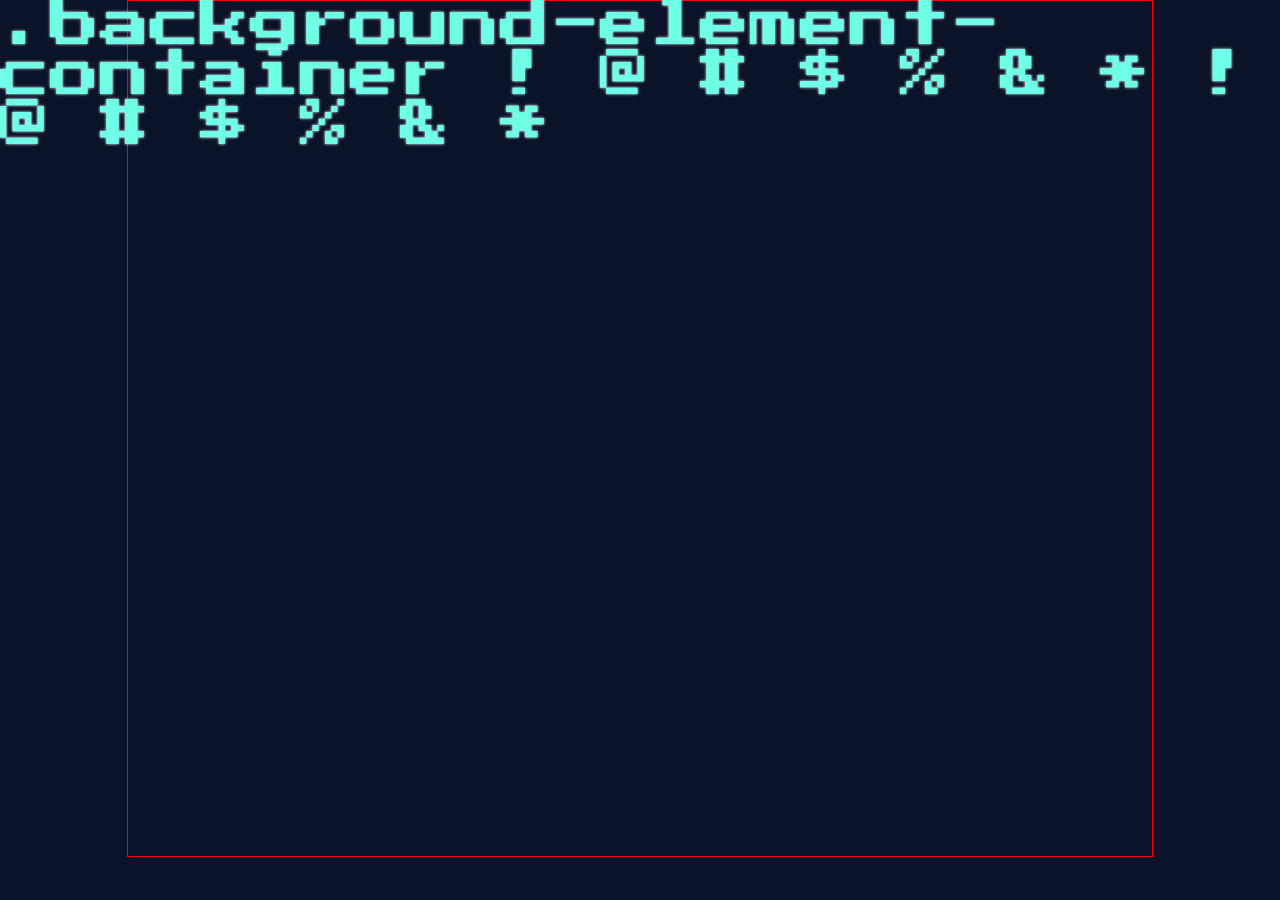
==== golang-projects/ascii-art-web/template/index.html @ 51a119f7 "Index html first template created" ====
<!DOCTYPE html>
<html lang="en">
<head>
    <meta charset="UTF-8">
    <meta name="viewport" content="width=device-width, initial-scale=1.0">
    <title>ASCII-ART-WEB</title>
</head>
<style>
    @import url('https://fonts.googleapis.com/css2?family=Press+Start+2P&display=swap');

    * {
        margin: 0;
        padding: 0;
    }

    /* Color palette */
    :root {
        --prussian-blue: #0b132b;
        --space-indigo: #1C2541;
        --dusk-blue: #3A506B;
        --tropical-teal: #5BC0BE;
        --aquamarine: #6FFFE9;
    }

    body {
        background-color: var(--prussian-blue);
    }

    .press-start-2p-regular {
        font-family: "Press Start 2P", system-ui;
        font-weight: 400;
        font-style: normal;
    }

    #container {
        width: 80%;
        height: 95vh;
        margin: 0 auto;
        border: 1px solid red;
    }

    .background {
        position: fixed;
        color: var(--aquamarine);
        font-size: 50px;
        text-shadow: 0 0 3px rgb(255, 255, 255);
        /* filter: drop-shadow(0 0 10px white); */
    }

    .background span {
        white-space: nowrap;
    }
</style>
<body>
    <div class="background press-start-2p-regular">
        .background-element-container
        <span>!</span>
        <span>@</span>
        <span>#</span>
        <span>$</span>
        <span>%</span>
        <span>&</span>
        <span>*</span>
        <span>!</span>
        <span>@</span>
        <span>#</span>
        <span>$</span>
        <span>%</span>
        <span>&</span>
        <span>*</span>
    </div>
    <div id="container">
        <div class="main-card">

        </div>
    </div>
</body>
</html>
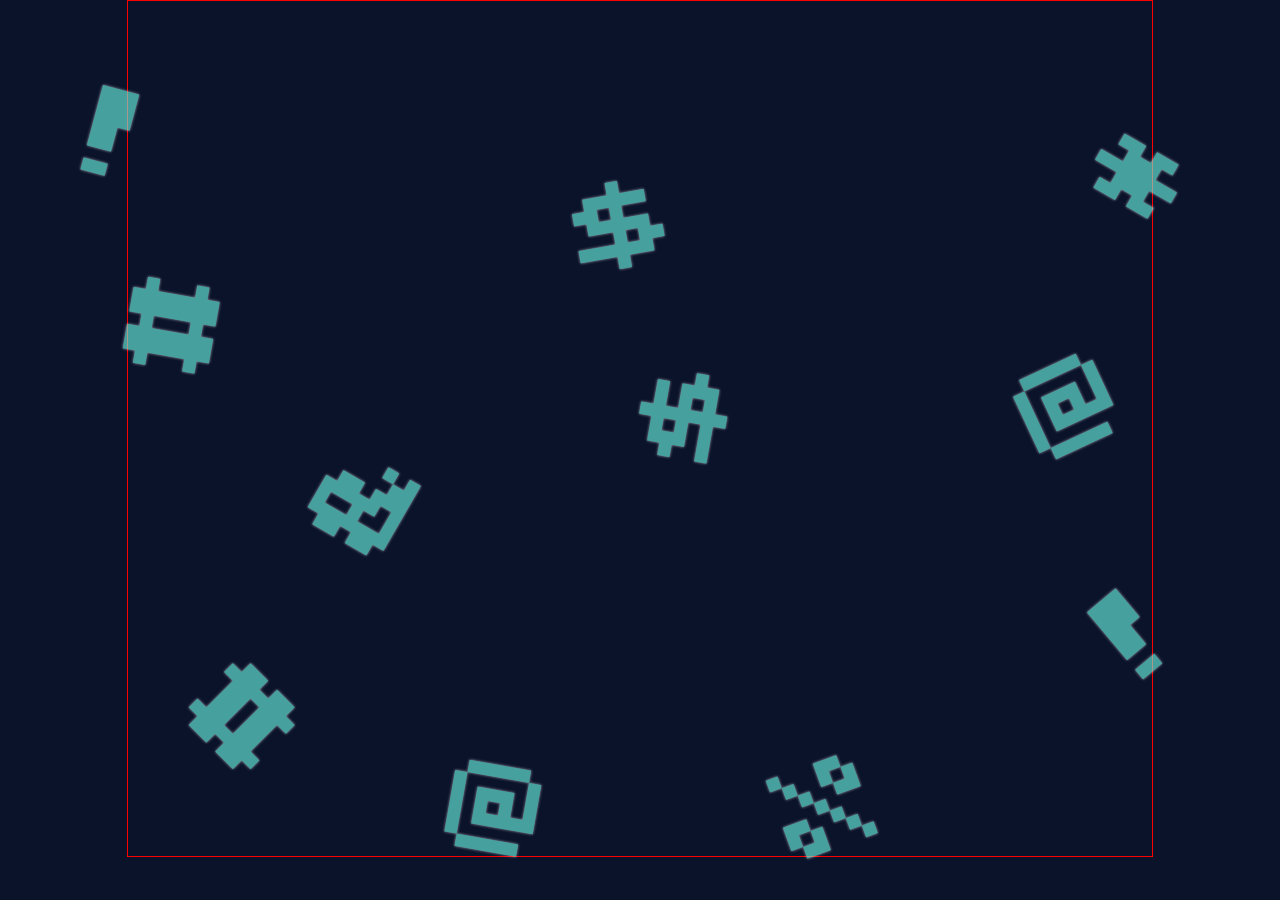
==== commit 58ea5796: "animated background added" ====
--- a/golang-projects/ascii-art-web/template/index.html
+++ b/golang-projects/ascii-art-web/template/index.html
@@ -41,33 +41,57 @@
 
     .background {
         position: fixed;
+        top: 0;
+        left: 0;
+        width: 100vw;
+        height: 100vh;
         color: var(--aquamarine);
-        font-size: 50px;
+        font-size: 100px;
         text-shadow: 0 0 3px rgb(255, 255, 255);
         /* filter: drop-shadow(0 0 10px white); */
+        z-index: 0;
+        pointer-events: none;
     }
 
-    .background span {
-        white-space: nowrap;
+    .background-element-container {
+        position: relative;
+        width: 100%;
+        height: 100%;
     }
+
+    .background-element-container span {
+        position: absolute;
+        opacity: 0.6;
+        transform-origin: center;
+    }
+
+    .background-element-container span:nth-child(1) { top: 10%; left: 5%; transform: rotate(15deg); }
+    .background-element-container span:nth-child(2) { top: 40%; left: 80%; transform: rotate(-25deg); }
+    .background-element-container span:nth-child(3) { top: 75%; left: 15%; transform: rotate(45deg); }
+    .background-element-container span:nth-child(4) { top: 20%; left: 45%; transform: rotate(-10deg); }
+    .background-element-container span:nth-child(5) { top: 85%; left: 60%; transform: rotate(70deg); }
+    .background-element-container span:nth-child(6) { top: 50%; left: 25%; transform: rotate(-60deg); }
+    .background-element-container span:nth-child(7) { top: 15%; left: 85%; transform: rotate(30deg); }
+    .background-element-container span:nth-child(8) { top: 65%; left: 85%; transform: rotate(-40deg); }
+    .background-element-container span:nth-child(9) { top: 85%; left: 35%; transform: rotate(10deg); }
+    .background-element-container span:nth-child(10) { top: 30%; left: 10%; transform: rotate(-80deg); }
+    .background-element-container span:nth-child(11) { top: 40%; left: 50%; transform: rotate(-80deg); }
 </style>
 <body>
     <div class="background press-start-2p-regular">
-        .background-element-container
-        <span>!</span>
-        <span>@</span>
-        <span>#</span>
-        <span>$</span>
-        <span>%</span>
-        <span>&</span>
-        <span>*</span>
-        <span>!</span>
-        <span>@</span>
-        <span>#</span>
-        <span>$</span>
-        <span>%</span>
-        <span>&</span>
-        <span>*</span>
+        <div class="background-element-container">
+            <span>!</span>
+            <span>@</span>
+            <span>#</span>
+            <span>$</span>
+            <span>%</span>
+            <span>&</span>
+            <span>*</span>
+            <span>!</span>
+            <span>@</span>
+            <span>#</span>
+            <span>$</span>
+        </div>
     </div>
     <div id="container">
         <div class="main-card">
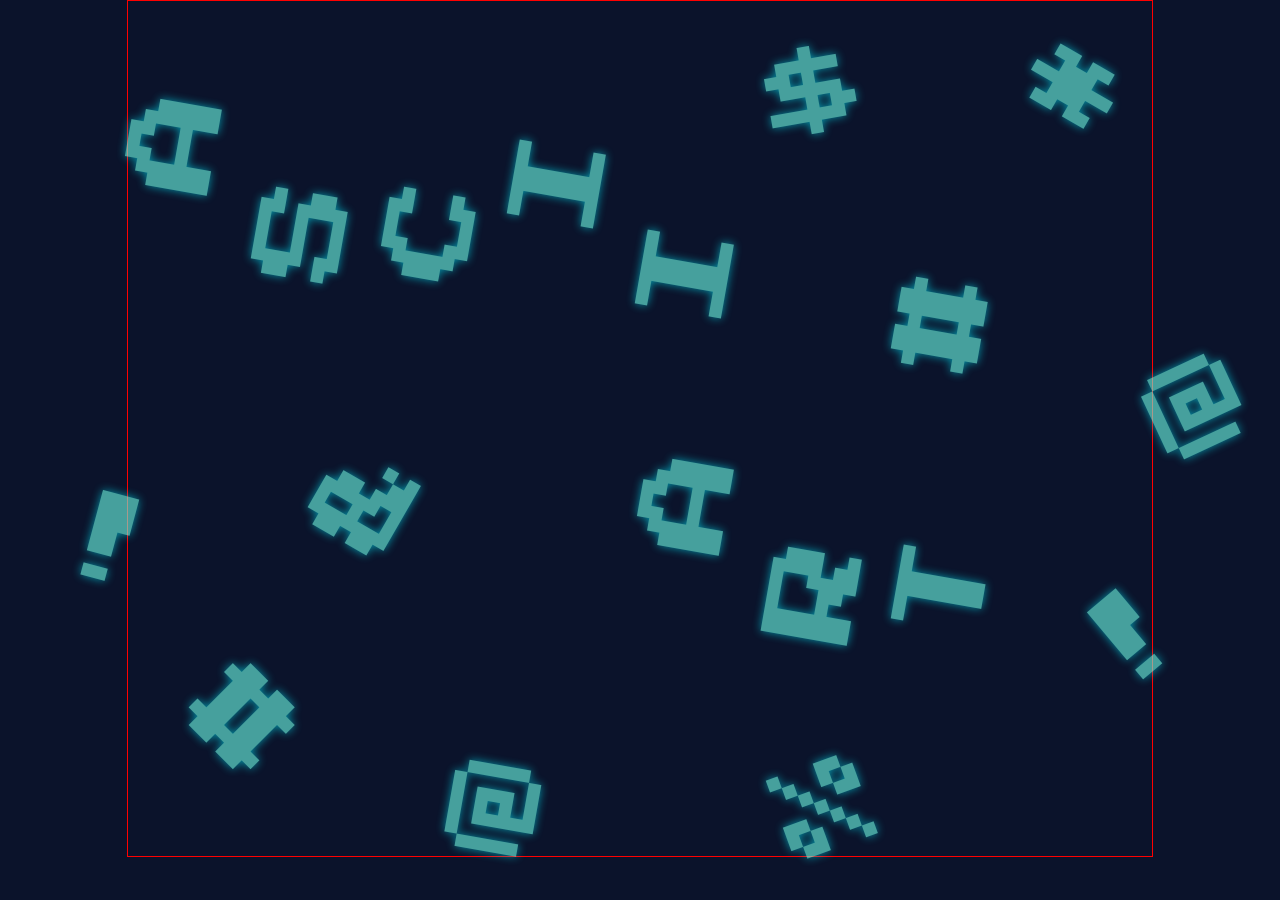
==== commit 4aebddfc: "animated background added" ====
--- a/golang-projects/ascii-art-web/template/index.html
+++ b/golang-projects/ascii-art-web/template/index.html
@@ -47,14 +47,14 @@
         height: 100vh;
         color: var(--aquamarine);
         font-size: 100px;
-        text-shadow: 0 0 3px rgb(255, 255, 255);
+        text-shadow: 0 0 10px rgb(0, 238, 255);
         /* filter: drop-shadow(0 0 10px white); */
         z-index: 0;
         pointer-events: none;
     }
 
     .background-element-container {
-        position: relative;
+        position: absolute;
         width: 100%;
         height: 100%;
     }
@@ -65,32 +65,167 @@
         transform-origin: center;
     }
 
-    .background-element-container span:nth-child(1) { top: 10%; left: 5%; transform: rotate(15deg); }
-    .background-element-container span:nth-child(2) { top: 40%; left: 80%; transform: rotate(-25deg); }
+    /* [START] Animation for ASCII elements [START] */
+    .background-element-container span:nth-child(1) { top: 55%; left: 5%; transform: rotate(15deg); }
+    .background-element-container span:nth-child(2) { top: 40%; left: 90%; transform: rotate(-25deg); }
     .background-element-container span:nth-child(3) { top: 75%; left: 15%; transform: rotate(45deg); }
-    .background-element-container span:nth-child(4) { top: 20%; left: 45%; transform: rotate(-10deg); }
+    .background-element-container span:nth-child(4) { top: 5%; left: 60%; transform: rotate(-10deg); }
     .background-element-container span:nth-child(5) { top: 85%; left: 60%; transform: rotate(70deg); }
     .background-element-container span:nth-child(6) { top: 50%; left: 25%; transform: rotate(-60deg); }
-    .background-element-container span:nth-child(7) { top: 15%; left: 85%; transform: rotate(30deg); }
+    .background-element-container span:nth-child(7) { top: 5%; left: 80%; transform: rotate(30deg); }
     .background-element-container span:nth-child(8) { top: 65%; left: 85%; transform: rotate(-40deg); }
     .background-element-container span:nth-child(9) { top: 85%; left: 35%; transform: rotate(10deg); }
-    .background-element-container span:nth-child(10) { top: 30%; left: 10%; transform: rotate(-80deg); }
-    .background-element-container span:nth-child(11) { top: 40%; left: 50%; transform: rotate(-80deg); }
+    .background-element-container span:nth-child(10) { top: 30%; left: 70%; transform: rotate(-80deg); }
+    .background-element-container span:nth-child(11) { top: 10%; left: 10%; transform: rotate(-80deg); }
+    .background-element-container span:nth-child(12) { top: 20%; left: 20%; transform: rotate(-80deg); }
+    .background-element-container span:nth-child(13) { top: 20%; left: 30%; transform: rotate(-80deg); }
+    .background-element-container span:nth-child(14) { top: 15%; left: 40%; transform: rotate(-80deg); }
+    .background-element-container span:nth-child(15) { top: 25%; left: 50%; transform: rotate(-80deg); }
+    .background-element-container span:nth-child(16) { top: 50%; left: 50%; transform: rotate(-80deg); }
+    .background-element-container span:nth-child(17) { top: 60%; left: 60%; transform: rotate(-80deg); }
+    .background-element-container span:nth-child(18) { top: 60%; left: 70%; transform: rotate(-80deg); }
+
+    .anim-slow {animation: spin-cw 25s linear infinite}
+    .anim-medium {animation: spin-ccw 14s linear infinite}
+    .anim-fast {animation: spin-wobble 7s linear infinite}
+
+    @keyframes spin-cw {
+        0% { transform: rotate(0deg); }
+        100% { transform: rotate(360deg); }
+    }
+
+    @keyframes spin-ccw {
+        0% { transform: rotate(0deg); }
+        100% { transform: rotate(-360deg); }
+    }
+
+    @keyframes spin-wobble {
+        0% { transform: rotate(0deg) scale(1); }
+        50% { transform: rotate(180deg) scale(1.15); }
+        100% { transform: rotate(360deg) scale(1); }
+    }
+    /* [END] Animation for ASCII elements [END] */
+
+    .background-stars-container {
+        position: absolute;
+        width: 100%;
+        height: 100%;
+    }
+
+    /* [START] Animation for stars [START] */
+    .star {
+        position: absolute;
+        width: 120px; 
+        height: 2px;
+        background: linear-gradient(90deg, var(--aquamarine), transparent);
+        transform: rotate(-45deg);
+        opacity: 0;
+        animation: shooting-star linear infinite;
+    }
+
+
+    .star::before {
+        content: '';
+        position: absolute;
+        left: 0;
+        top: 50%;
+        transform: translateY(-50%);
+        width: 4px;
+        height: 4px;
+        border-radius: 50%;
+        background-color: #fff;
+        box-shadow: 0 0 10px 3px var(--aquamarine);
+    }
+
+    .star:nth-child(1) {
+        top: 10%;
+        left: 100%;
+        animation-duration: 2.5s;
+        animation-delay: 0s;
+    }
+
+    .star:nth-child(2) {
+        top: -20%;
+        left: 60%;
+        animation-duration: 2.5s;
+        animation-delay: 0.5s;
+    }
+
+    .star:nth-child(3) {
+        top: 0%;
+        left: 20%;
+        animation-duration: 3.5s;
+        animation-delay: 1.2s;
+    }
+
+    .star:nth-child(4) {
+        top: -10%;
+        left: 80%;
+        animation-duration: 2.8s;
+        animation-delay: 2.1s;
+    }
+
+    .star:nth-child(5) {
+        top: 25%;
+        left: 150%;
+        animation-duration: 1.5s;
+        animation-delay: 0.8s;
+    }
+
+    .star:nth-child(6) {
+        top: -10%;
+        left: 10%;
+        animation-duration: 5s;
+        animation-delay: 0s;
+    }
+
+    @keyframes shooting-star {
+        0% {
+            transform: rotate(-45deg) translateX(0);
+            opacity: 0;
+        }
+        10% {
+            opacity: 1;
+        }
+        80% {
+            opacity: 1;
+        }
+        100% {
+            transform: rotate(-45deg) translateX(-150vw);
+            opacity: 0;
+        }
+    }
+    /* [END] Animation for stars [END] */
 </style>
 <body>
     <div class="background press-start-2p-regular">
         <div class="background-element-container">
-            <span>!</span>
-            <span>@</span>
-            <span>#</span>
-            <span>$</span>
-            <span>%</span>
-            <span>&</span>
-            <span>*</span>
-            <span>!</span>
-            <span>@</span>
-            <span>#</span>
-            <span>$</span>
+            <span class="anim-slow">!</span>
+            <span class="anim-fast">@</span>
+            <span class="anim-medium">#</span>
+            <span class="anim-slow">$</span>
+            <span class="anim-fast">%</span>
+            <span class="anim-slow">&</span>
+            <span class="anim-medium">*</span>
+            <span class="anim-fast">!</span>
+            <span class="anim-slow">@</span>
+            <span class="anim-fast">#</span>
+            <span class="anim-medium">A</span>
+            <span class="anim-medium">S</span>
+            <span class="anim-fast">C</span>
+            <span class="anim-slow">I</span>
+            <span class="anim-fast">I</span>
+            <span class="anim-slow">A</span>
+            <span class="anim-fast">R</span>
+            <span class="anim-slow">T</span>
+        </div>
+        <div class="background-stars-container">
+            <div class="star"></div>
+            <div class="star"></div>
+            <div class="star"></div>
+            <div class="star"></div>
+            <div class="star"></div>
+            <div class="star"></div>
         </div>
     </div>
     <div id="container">
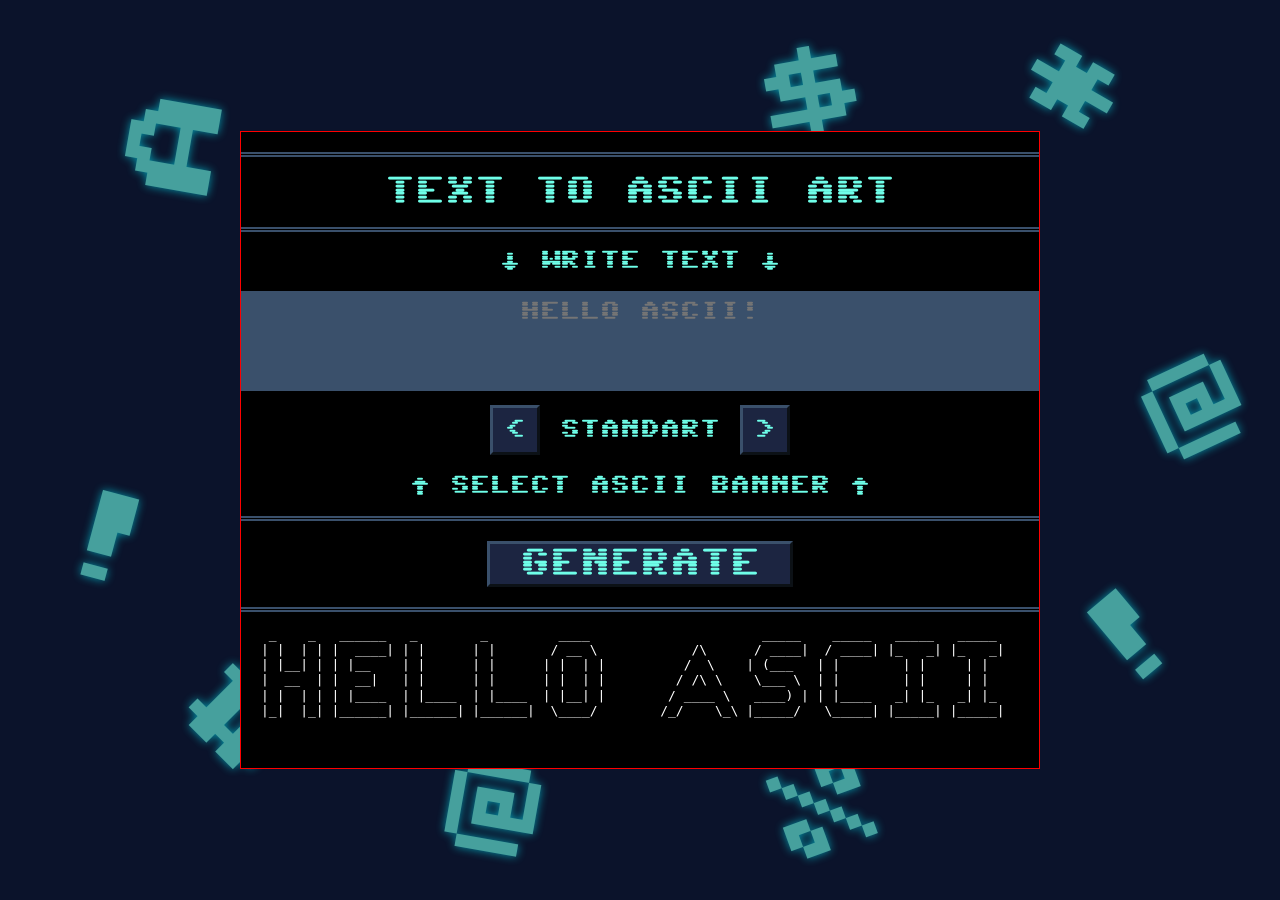
==== commit 61604512: "Made base layout for working with ascii art" ====
--- a/golang-projects/ascii-art-web/template/index.html
+++ b/golang-projects/ascii-art-web/template/index.html
@@ -7,10 +7,12 @@
 </head>
 <style>
     @import url('https://fonts.googleapis.com/css2?family=Press+Start+2P&display=swap');
+    @import url('https://fonts.googleapis.com/css2?family=Sixtyfour&display=swap');
 
     * {
         margin: 0;
         padding: 0;
+        box-sizing: border-box;
     }
 
     /* Color palette */
@@ -32,11 +34,8 @@
         font-style: normal;
     }
 
-    #container {
-        width: 80%;
-        height: 95vh;
-        margin: 0 auto;
-        border: 1px solid red;
+    .sixtyfour-reqular {
+        font-family: "Sixtyfour", sans-serif;
     }
 
     .background {
@@ -196,6 +195,124 @@
         }
     }
     /* [END] Animation for stars [END] */
+
+    #container {
+        position: fixed;
+        inset: 0px;
+        width: 50rem;
+        height: fit-content;
+        max-width: 100vw;
+        max-height: 100dvh;
+        border: 1px solid red;
+        margin: auto;
+    }
+
+    .main-card {
+        display: flex;
+        flex-direction: column;
+        width: 100%;
+        height: 100%;
+        background-color: black;
+    }
+
+    .main-content {
+        display: flex;
+        flex-direction: column;
+        align-items: center;
+        padding: 20px 0;
+    }
+
+    .main-text {
+        font-size: 30px;
+        color: var(--aquamarine);
+        padding: 20px 0;
+        border-bottom: 5px double var(--dusk-blue);
+        border-top: 5px double var(--dusk-blue);
+        width: 100%;
+        text-align: center;
+    }
+
+    .subtext {
+        font-size: 20px;
+        color: var(--aquamarine);
+        padding-bottom: 20px;
+    }
+
+    .select-container {
+        display: flex;
+        color: var(--aquamarine);
+        align-items: center;
+        margin-top: 10px;
+        padding-bottom: 20px;
+    }
+
+    .select-button {
+        width: 50px;
+        height: 50px;
+        background-color: var(--space-indigo);
+        border: 3px outset var(--dusk-blue);
+        color: var(--aquamarine);
+        font-size: 20px;
+    }
+
+    .select-button:hover, .submit-btn:hover {
+        background-color: var(--dusk-blue);
+        color: white;
+        border: 3px outset var(--aquamarine);
+        cursor: pointer;
+    }
+
+    .select-button-text {
+        margin: 0 20px;
+        font-size: 20px;
+    }
+
+    .submit-btn-container {
+        width: 100%;
+        text-align: center;
+        border-bottom: 5px double var(--dusk-blue);
+        border-top: 5px double var(--dusk-blue);
+        padding: 20px 0;
+    }
+
+    .submit-btn {
+        font-size: 30px;
+        background-color: var(--space-indigo);
+        border: 3px outset var(--dusk-blue);
+        color: var(--aquamarine);
+        padding: 5px 30px;
+    }
+
+    .text-field-container {
+        width: 100%;
+    }
+
+    .text-field {
+        width: 100%;
+        height: 100px;
+        border: none;
+        background-color: var(--dusk-blue);
+        color: white;
+        text-align: center;
+        font-size: 20px;
+        padding: 10px 0;
+        resize: none;
+    }
+
+    .ascii-result-container {
+        width: 100%;
+        max-height: 320px;
+        overflow: auto;
+        display: inline-block;
+        font-family: monospace;
+        white-space: pre;
+        line-height: 1.17;
+        color: white;
+        text-align: left;
+        padding: 0 20px;
+    }
+
+
 </style>
 <body>
     <div class="background press-start-2p-regular">
@@ -230,7 +347,32 @@
     </div>
     <div id="container">
         <div class="main-card">
-
+            <div class="main-content">
+                <p class="main-text sixtyfour-reqular">TEXT TO ASCII ART</p>
+                .
+                <p class="subtext sixtyfour-reqular">↓ WRITE TEXT ↓</p>
+                <div class="text-field-container">
+                    <textarea class="text-field sixtyfour-reqular" placeholder="HELLO ASCII!"></textarea>
+                </div>
+                <div class="select-container sixtyfour-reqular">
+                    <button class="select-button sixtyfour-reqular"><</button>
+                    <p class="select-button-text">STANDART</p>
+                    <button class="select-button sixtyfour-reqular">></button>
+                </div>
+                <p class="subtext sixtyfour-reqular">↑ SELECT ASCII BANNER ↑</p>
+                <div class="submit-btn-container">
+                    <button class="submit-btn sixtyfour-reqular">GENERATE</button>
+                </div>
+                <div class="ascii-result-container">
+ _    _   ______   _        _         ____                      _____    _____   _____   _____         _  
+| |  | | |  ____| | |      | |       / __ \            /\      / ____|  / ____| |_   _| |_   _|       | | 
+| |__| | | |__    | |      | |      | |  | |          /  \    | (___   | |        | |     | |         | | 
+|  __  | |  __|   | |      | |      | |  | |         / /\ \    \___ \  | |        | |     | |         | | 
+| |  | | | |____  | |____  | |____  | |__| |        / ____ \   ____) | | |____   _| |_   _| |_        |_| 
+|_|  |_| |______| |______| |______|  \____/        /_/    \_\ |_____/   \_____| |_____| |_____|       (_)
+
+                </div>
+            </div>
         </div>
     </div>
 </body>
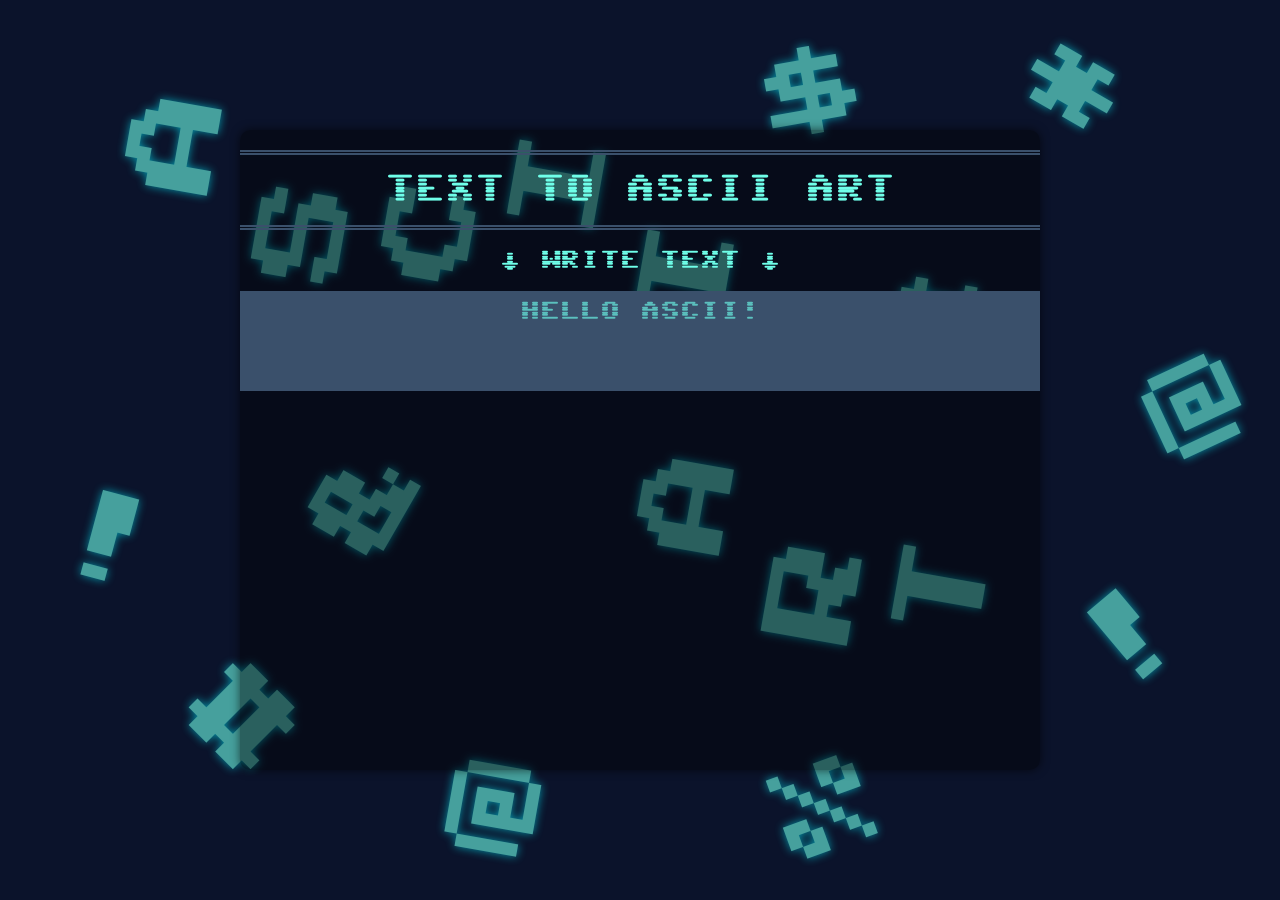
==== commit 616949be: "Added JS functional and go server" ====
--- a/golang-projects/ascii-art-web/template/index.html
+++ b/golang-projects/ascii-art-web/template/index.html
@@ -22,6 +22,15 @@
         --dusk-blue: #3A506B;
         --tropical-teal: #5BC0BE;
         --aquamarine: #6FFFE9;
+    }
+
+    .no-selectable {
+        -webkit-touch-callout: none; /* iOS Safari */
+        -webkit-user-select: none; /* Safari */
+        -khtml-user-select: none; /* Konqueror HTML */
+        -moz-user-select: none; /* Old versions of Firefox */
+        -ms-user-select: none; /* Internet Explorer/Edge */
+        user-select: none; /* Non-prefixed version, currently supported by Chrome, Edge, Opera and Firefox */
     }
 
     body {
@@ -200,19 +209,22 @@
         position: fixed;
         inset: 0px;
         width: 50rem;
-        height: fit-content;
+        height: 40rem;
         max-width: 100vw;
         max-height: 100dvh;
-        border: 1px solid red;
         margin: auto;
     }
 
     .main-card {
+        position: absolute;
         display: flex;
         flex-direction: column;
         width: 100%;
         height: 100%;
-        background-color: black;
+        background-color: rgba(0, 0, 0, 0.4);
+        box-shadow: 0 0 10px rgba(0, 0, 0, 0.6);
+        border-radius: 10px;
+        animation: console-opening ease-in-out 1.5s;
     }
 
     .main-content {
@@ -230,6 +242,7 @@
         border-top: 5px double var(--dusk-blue);
         width: 100%;
         text-align: center;
+        margin-bottom: 20px;
     }
 
     .subtext {
@@ -264,7 +277,12 @@
 
     .select-button-text {
         margin: 0 20px;
+        width: 200px; /* This line is fixed! Beware with adaptive design */
         font-size: 20px;
+        background: none;
+        border: none;
+        color: var(--aquamarine);
+        text-align: center;
     }
 
     .submit-btn-container {
@@ -297,6 +315,10 @@
         font-size: 20px;
         padding: 10px 0;
         resize: none;
+    }
+
+    .text-field::placeholder {
+        color: var(--tropical-teal);
     }
 
     .ascii-result-container {
@@ -310,13 +332,45 @@
         color: white;
         text-align: left;
         padding: 0 20px;
-    }
-
+        filter: drop-shadow(0 0 10px white);
+        animation: pulse linear infinite;
+    }
+
+    .fade-in-element {
+        opacity: 0;
+        transition: all 0.2s ease-out;
+    }
+
+    .fade-in-element.visible {
+        opacity: 1;
+    }
+    
+    @keyframes pulse {
+        0% {
+            filter: drop-shadow(0 0 10px white);
+        }
+        50% {
+            filter: drop-shadow(0 0 0 white);
+        }
+        100% {
+            filter: drop-shadow(0 0 10px white);
+        }
+    }
+
+    @keyframes console-opening {
+        0% {
+            height: 0%;
+        }
+
+        100% {
+            height: 100%;
+        }
+    }
 
 </style>
 <body>
     <div class="background press-start-2p-regular">
-        <div class="background-element-container">
+        <div class="background-element-container no-selectable">
             <span class="anim-slow">!</span>
             <span class="anim-fast">@</span>
             <span class="anim-medium">#</span>
@@ -348,22 +402,28 @@
     <div id="container">
         <div class="main-card">
             <div class="main-content">
-                <p class="main-text sixtyfour-reqular">TEXT TO ASCII ART</p>
-                .
-                <p class="subtext sixtyfour-reqular">↓ WRITE TEXT ↓</p>
-                <div class="text-field-container">
-                    <textarea class="text-field sixtyfour-reqular" placeholder="HELLO ASCII!"></textarea>
-                </div>
-                <div class="select-container sixtyfour-reqular">
-                    <button class="select-button sixtyfour-reqular"><</button>
-                    <p class="select-button-text">STANDART</p>
-                    <button class="select-button sixtyfour-reqular">></button>
-                </div>
-                <p class="subtext sixtyfour-reqular">↑ SELECT ASCII BANNER ↑</p>
-                <div class="submit-btn-container">
-                    <button class="submit-btn sixtyfour-reqular">GENERATE</button>
-                </div>
-                <div class="ascii-result-container">
+                <form id="ascii-art-form" style="display: contents;" action="/ascii-art" method="POST">
+                    <p class="main-text sixtyfour-reqular fade-in-element no-selectable">TEXT TO ASCII ART</p>
+                    <p class="subtext sixtyfour-reqular fade-in-element no-selectable">↓ WRITE TEXT ↓</p>
+                    <div class="text-field-container fade-in-element">
+                        <textarea name="text" class="text-field sixtyfour-reqular" placeholder="HELLO ASCII!"></textarea>
+                    </div>
+                    <div class="select-container sixtyfour-reqular fade-in-element no-selectable">
+                        <button id="prevBtn" type="button" class="select-button sixtyfour-reqular"><</button>
+                        <input type="text"
+                            id="selectInput"
+                            name="banner-type"
+                            class="select-button-text sixtyfour-reqular"
+                            value="STANDART" 
+                            readonly>
+                        <button id="nextBtn" type="button" class="select-button sixtyfour-reqular">></button>
+                    </div>
+                    <p class="subtext sixtyfour-reqular fade-in-element no-selectable">↑ SELECT ASCII BANNER ↑</p>
+                    <div class="submit-btn-container fade-in-element">
+                        <input type="submit" class="submit-btn sixtyfour-reqular" value="GENERATE">
+                    </div>
+                </form>
+<div class="ascii-result-container fade-in-element">
  _    _   ______   _        _         ____                      _____    _____   _____   _____         _  
 | |  | | |  ____| | |      | |       / __ \            /\      / ____|  / ____| |_   _| |_   _|       | | 
 | |__| | | |__    | |      | |      | |  | |          /  \    | (___   | |        | |     | |         | | 
@@ -371,9 +431,57 @@
 | |  | | | |____  | |____  | |____  | |__| |        / ____ \   ____) | | |____   _| |_   _| |_        |_| 
 |_|  |_| |______| |______| |______|  \____/        /_/    \_\ |_____/   \_____| |_____| |_____|       (_)
 
-                </div>
+
+ </div>
             </div>
         </div>
     </div>
+
+    <script>
+        const options = ["STANDART", "SHADOW", "THINKERTOY"]; 
+
+        let currentIndex = 0;
+
+        const prevBtn = document.getElementById('prevBtn');
+        const nextBtn = document.getElementById('nextBtn');
+        const selectInput = document.getElementById('selectInput');
+
+        function updateDisplay() {
+            selectInput.value = options[currentIndex];
+        }
+
+        nextBtn.addEventListener('click', () => {
+            currentIndex++;
+            if (currentIndex >= options.length) {
+                currentIndex = 0;
+            }
+            updateDisplay();
+        });
+
+        prevBtn.addEventListener('click', () => {
+            currentIndex--;
+            if (currentIndex < 0) {
+                currentIndex = options.length - 1;
+            }
+            updateDisplay();
+        });
+
+        // Animation
+        document.addEventListener("DOMContentLoaded", () => {
+            const elements = document.querySelectorAll('.fade-in-element');
+            let index = 0;
+
+            setTimeout(() => {
+                const interval = setInterval(() => {
+                if (index < elements.length) {
+                    elements[index].classList.add('visible');
+                    index++;
+                } else {
+                    clearInterval(interval);
+                }
+                }, 300); 
+            }, 100); 
+        });
+    </script>
 </body>
 </html>
